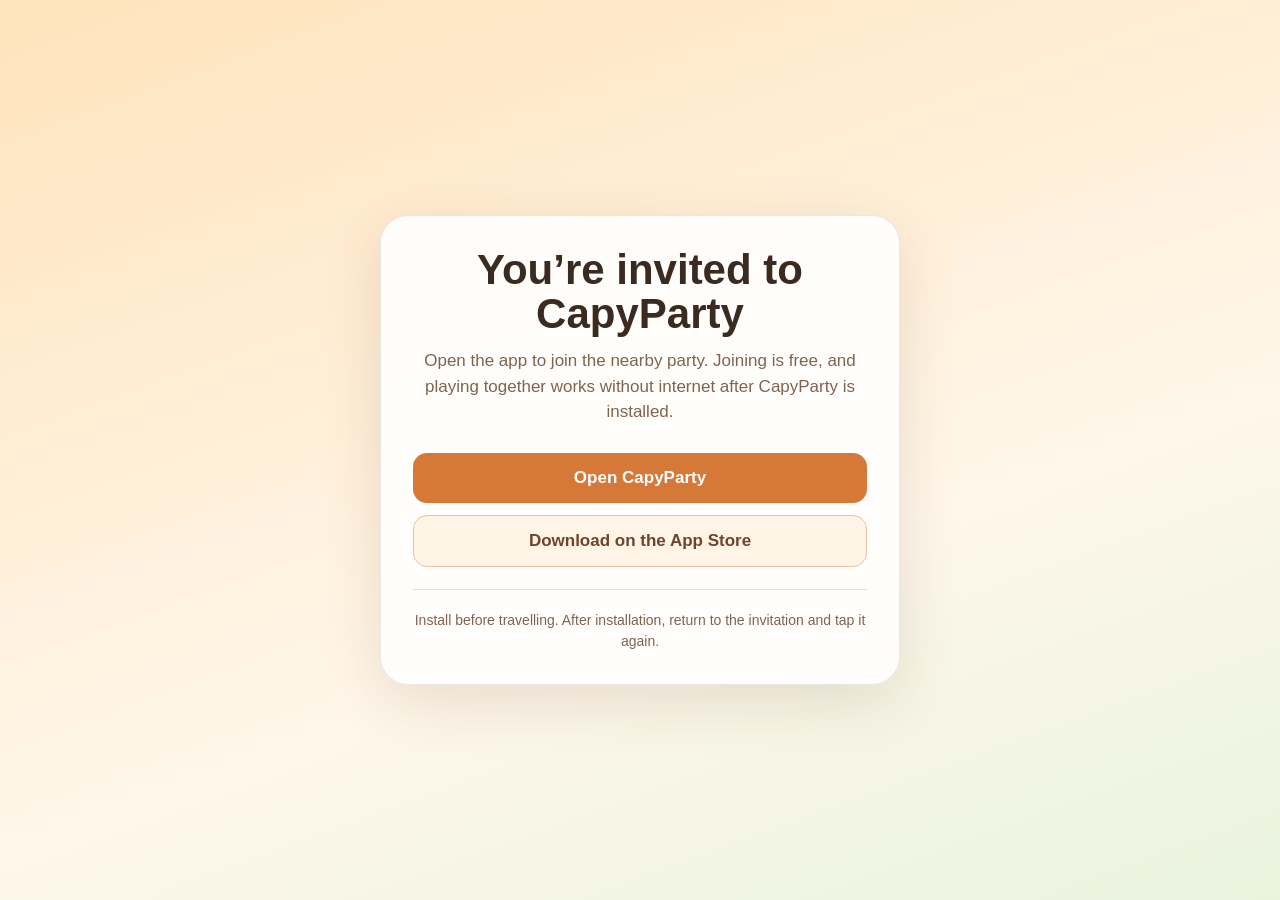
==== app/capyparty/index.html @ 8815a1e4 "add apple links" ====
<!doctype html>
<html lang="en">
<head>
  <meta charset="utf-8">
  <meta name="viewport" content="width=device-width, initial-scale=1">
  <meta name="color-scheme" content="light">
  <meta name="theme-color" content="#f5b76f">
  <title>Join a CapyParty</title>
  <meta name="description" content="Install or open CapyParty to join a nearby family game.">
  <meta property="og:title" content="You’re invited to CapyParty">
  <meta property="og:description" content="Join a nearby party for family games that work without internet after installation.">
  <style>
    :root {
      font-family: -apple-system, BlinkMacSystemFont, "Segoe UI", sans-serif;
      color: #3b2a20;
      background: #fff1dc;
    }
    * { box-sizing: border-box; }
    body {
      min-height: 100vh;
      margin: 0;
      display: grid;
      place-items: center;
      padding: 24px;
      background: linear-gradient(160deg, #ffe3bc 0%, #fff7ea 62%, #e9f4df 100%);
    }
    main {
      width: min(100%, 520px);
      padding: 32px;
      border: 1px solid rgba(98, 63, 38, 0.12);
      border-radius: 28px;
      background: rgba(255, 255, 255, 0.88);
      box-shadow: 0 18px 60px rgba(98, 63, 38, 0.14);
      text-align: center;
    }
    h1 { margin: 0 0 12px; font-size: clamp(30px, 8vw, 42px); line-height: 1.05; }
    p { margin: 0; color: #80634f; font-size: 17px; line-height: 1.5; }
    .actions { display: grid; gap: 12px; margin-top: 28px; }
    .button {
      display: block;
      padding: 15px 18px;
      border-radius: 14px;
      background: #d67938;
      color: white;
      font-size: 17px;
      font-weight: 750;
      text-decoration: none;
    }
    .button.secondary { background: #fff4e6; color: #6d452c; border: 1px solid #eac49c; }
    .button[aria-disabled="true"] { opacity: 0.55; pointer-events: none; }
    .note { margin-top: 22px; padding-top: 20px; border-top: 1px solid #ead9c8; font-size: 14px; }
    .code { margin-top: 10px; font: 600 13px ui-monospace, SFMono-Regular, Menlo, monospace; word-break: break-all; }
    @media (max-width: 420px) { body { padding: 12px; } main { padding: 24px 18px; border-radius: 22px; } }
  </style>
</head>
<body>
  <main>
    <h1>You’re invited to CapyParty</h1>
    <p>Open the app to join the nearby party. Joining is free, and playing together works without internet after CapyParty is installed.</p>

    <div class="actions">
      <a class="button" id="open-app" href="#">Open CapyParty</a>
      <a class="button secondary" id="install-app" href="#" aria-disabled="true">Download on the App Store</a>
    </div>

    <p class="note">Install before travelling. After installation, return to the invitation and tap it again.</p>
    <p class="code" id="invite-code" hidden></p>
  </main>

  <script>
    // Add the provider token (`pt`) from App Store Connect when it is available
    // to complete campaign attribution for the `family_invite` campaign.
    const APP_STORE_URL = "https://apps.apple.com/app/id6786782550?ct=family_invite&mt=8";
    const params = new URLSearchParams(window.location.search);
    const host = (params.get("host") || "").toLowerCase();
    const validHost = /^[a-z2-7]{12}$/.test(host);
    const openButton = document.getElementById("open-app");
    const installButton = document.getElementById("install-app");
    const inviteCode = document.getElementById("invite-code");

    if (validHost) {
      openButton.href = `capyparty://join?host=${encodeURIComponent(host)}`;
      inviteCode.textContent = `Party code: ${host}`;
      inviteCode.hidden = false;
    } else {
      openButton.hidden = true;
    }

    if (APP_STORE_URL.startsWith("https://apps.apple.com/")) {
      installButton.href = APP_STORE_URL;
      installButton.removeAttribute("aria-disabled");
    } else {
      installButton.textContent = "App Store link available at launch";
    }
  </script>
</body>
</html>
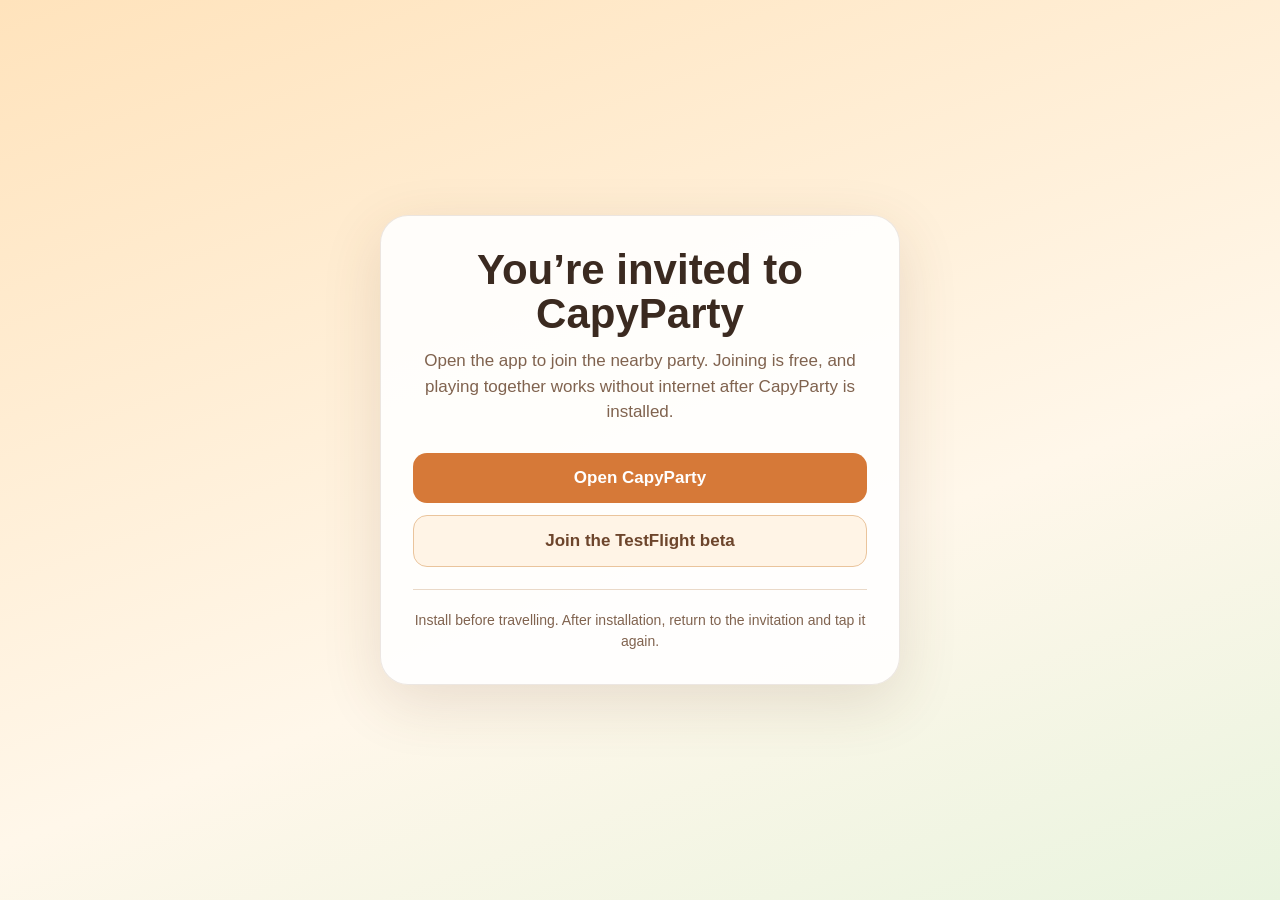
==== commit 94285dd0: "change to testflight" ====
--- a/app/capyparty/index.html
+++ b/app/capyparty/index.html
@@ -60,7 +60,7 @@
 
     <div class="actions">
       <a class="button" id="open-app" href="#">Open CapyParty</a>
-      <a class="button secondary" id="install-app" href="#" aria-disabled="true">Download on the App Store</a>
+      <a class="button secondary" id="install-app" href="#" aria-disabled="true">Join the TestFlight beta</a>
     </div>
 
     <p class="note">Install before travelling. After installation, return to the invitation and tap it again.</p>
@@ -68,9 +68,10 @@
   </main>
 
   <script>
-    // Add the provider token (`pt`) from App Store Connect when it is available
-    // to complete campaign attribution for the `family_invite` campaign.
-    const APP_STORE_URL = "https://apps.apple.com/app/id6786782550?ct=family_invite&mt=8";
+    // Replace this beta destination at production launch with the App Store URL
+    // for Apple ID 6786782550, including `ct=family_invite` and the provider
+    // token (`pt`) when it is available.
+    const INSTALL_URL = "https://testflight.apple.com/join/X5MxbHxb";
     const params = new URLSearchParams(window.location.search);
     const host = (params.get("host") || "").toLowerCase();
     const validHost = /^[a-z2-7]{12}$/.test(host);
@@ -86,11 +87,14 @@
       openButton.hidden = true;
     }
 
-    if (APP_STORE_URL.startsWith("https://apps.apple.com/")) {
-      installButton.href = APP_STORE_URL;
+    if (
+      INSTALL_URL.startsWith("https://testflight.apple.com/join/") ||
+      INSTALL_URL.startsWith("https://apps.apple.com/")
+    ) {
+      installButton.href = INSTALL_URL;
       installButton.removeAttribute("aria-disabled");
     } else {
-      installButton.textContent = "App Store link available at launch";
+      installButton.textContent = "Installation link unavailable";
     }
   </script>
 </body>
